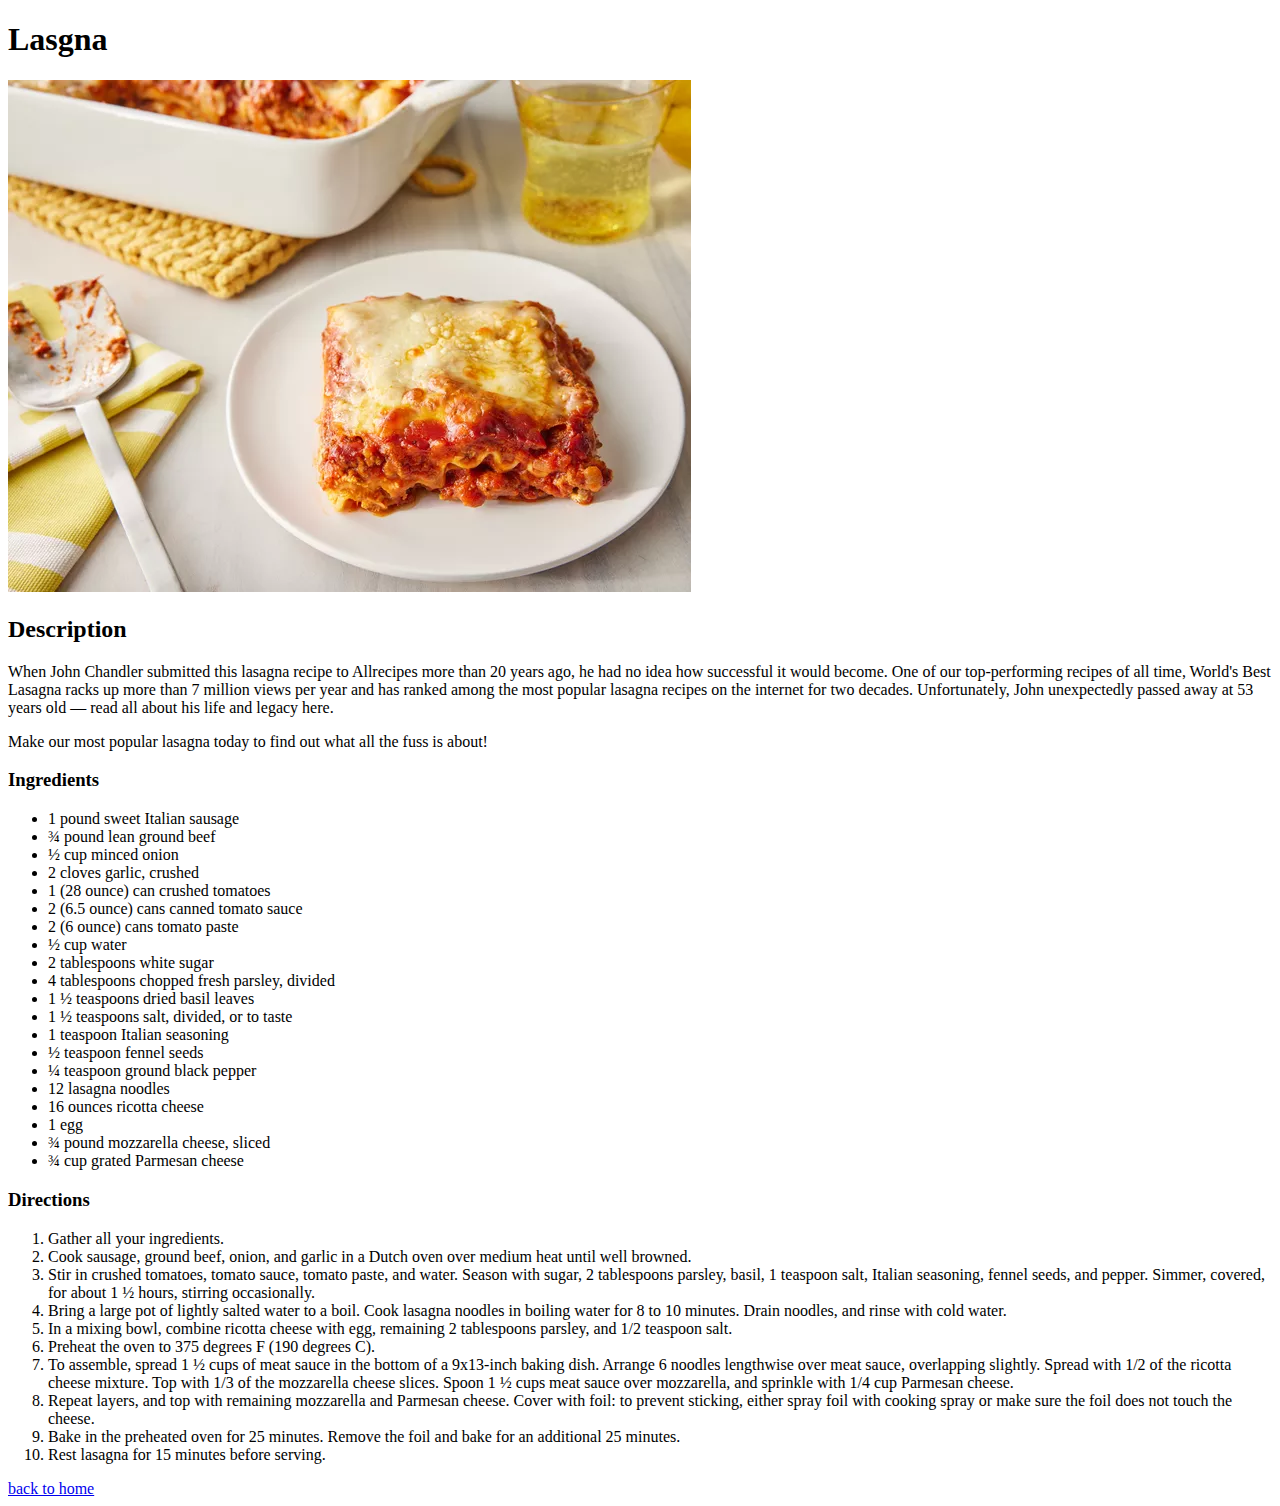
==== recipes/lasgna.html @ 9a273ecb "added lasgna recipe" ====
<!DOCTYPE html>
<html lang="en">
<head>
    <meta charset="UTF-8">
    <meta name="viewport" content="width=device-width, initial-scale=1.0">
    <title>Document</title>
</head>
<body>
    <h1> Lasgna</h1>
    <img src="../images/lasagna.webp" alt="lasgna picture"> 
    <h2> Description</h2>
    <p>When John Chandler submitted this lasagna recipe to Allrecipes more than 20 years ago, he had no idea how successful it would become. One of our top-performing recipes of all time, World's Best Lasagna racks up more than 7 million views per year and has ranked among the most popular lasagna recipes on the internet for two decades. Unfortunately, John unexpectedly passed away at 53 years old — read all about his life and legacy here.</p>

    <p>Make our most popular lasagna today to find out what all the fuss is about!</p>
    <h3>Ingredients</h3>
    <ul>
        <li>1 pound sweet Italian sausage</li>
        <li>¾ pound lean ground beef</li>
        <li>½ cup minced onion</li>
        <li>2 cloves garlic, crushed</li>
        <li>1 (28 ounce) can crushed tomatoes</li>
        <li>2 (6.5 ounce) cans canned tomato sauce</li>
        <li>2 (6 ounce) cans tomato paste</li>
        <li>½ cup water</li>
        <li>2 tablespoons white sugar</li>
        <li>4 tablespoons chopped fresh parsley, divided</li>
        <li>1 ½ teaspoons dried basil leaves</li>
        <li>1 ½ teaspoons salt, divided, or to taste</li>
        <li>1 teaspoon Italian seasoning</li>
        <li>½ teaspoon fennel seeds</li>
        <li>¼ teaspoon ground black pepper</li>
        <li>12 lasagna noodles</li>
        <li>16 ounces ricotta cheese</li>
        <li>1 egg</li>
        <li>¾ pound mozzarella cheese, sliced</li>
        <li>¾ cup grated Parmesan cheese</li>
    </ul>

    <h3>Directions</h3>
    <ol>
        <li>Gather all your ingredients.</li>
        <li>Cook sausage, ground beef, onion, and garlic in a Dutch oven over medium heat until well browned.</li>
        <li>Stir in crushed tomatoes, tomato sauce, tomato paste, and water. Season with sugar, 2 tablespoons parsley, basil, 1 teaspoon salt, Italian seasoning, fennel seeds, and pepper. Simmer, covered, for about 1 ½ hours, stirring occasionally.</li>
        <li>Bring a large pot of lightly salted water to a boil. Cook lasagna noodles in boiling water for 8 to 10 minutes. Drain noodles, and rinse with cold water.</li>
        <li>In a mixing bowl, combine ricotta cheese with egg, remaining 2 tablespoons parsley, and 1/2 teaspoon salt.</li>
        <li>Preheat the oven to 375 degrees F (190 degrees C).</li>
        <li>To assemble, spread 1 ½ cups of meat sauce in the bottom of a 9x13-inch baking dish. Arrange 6 noodles lengthwise over meat sauce, overlapping slightly. Spread with 1/2 of the ricotta cheese mixture. Top with 1/3 of the mozzarella cheese slices. Spoon 1 ½ cups meat sauce over mozzarella, and sprinkle with 1/4 cup Parmesan cheese.</li>
        <li>Repeat layers, and top with remaining mozzarella and Parmesan cheese. Cover with foil: to prevent sticking, either spray foil with cooking spray or make sure the foil does not touch the cheese.</li>
        <li>Bake in the preheated oven for 25 minutes. Remove the foil and bake for an additional 25 minutes.</li>
        <li>Rest lasagna for 15 minutes before serving.</li>
    </ol>
    
    <footer>
        <a href="../index.html">back to home</a>
    </footer>
    
</body>
</html>
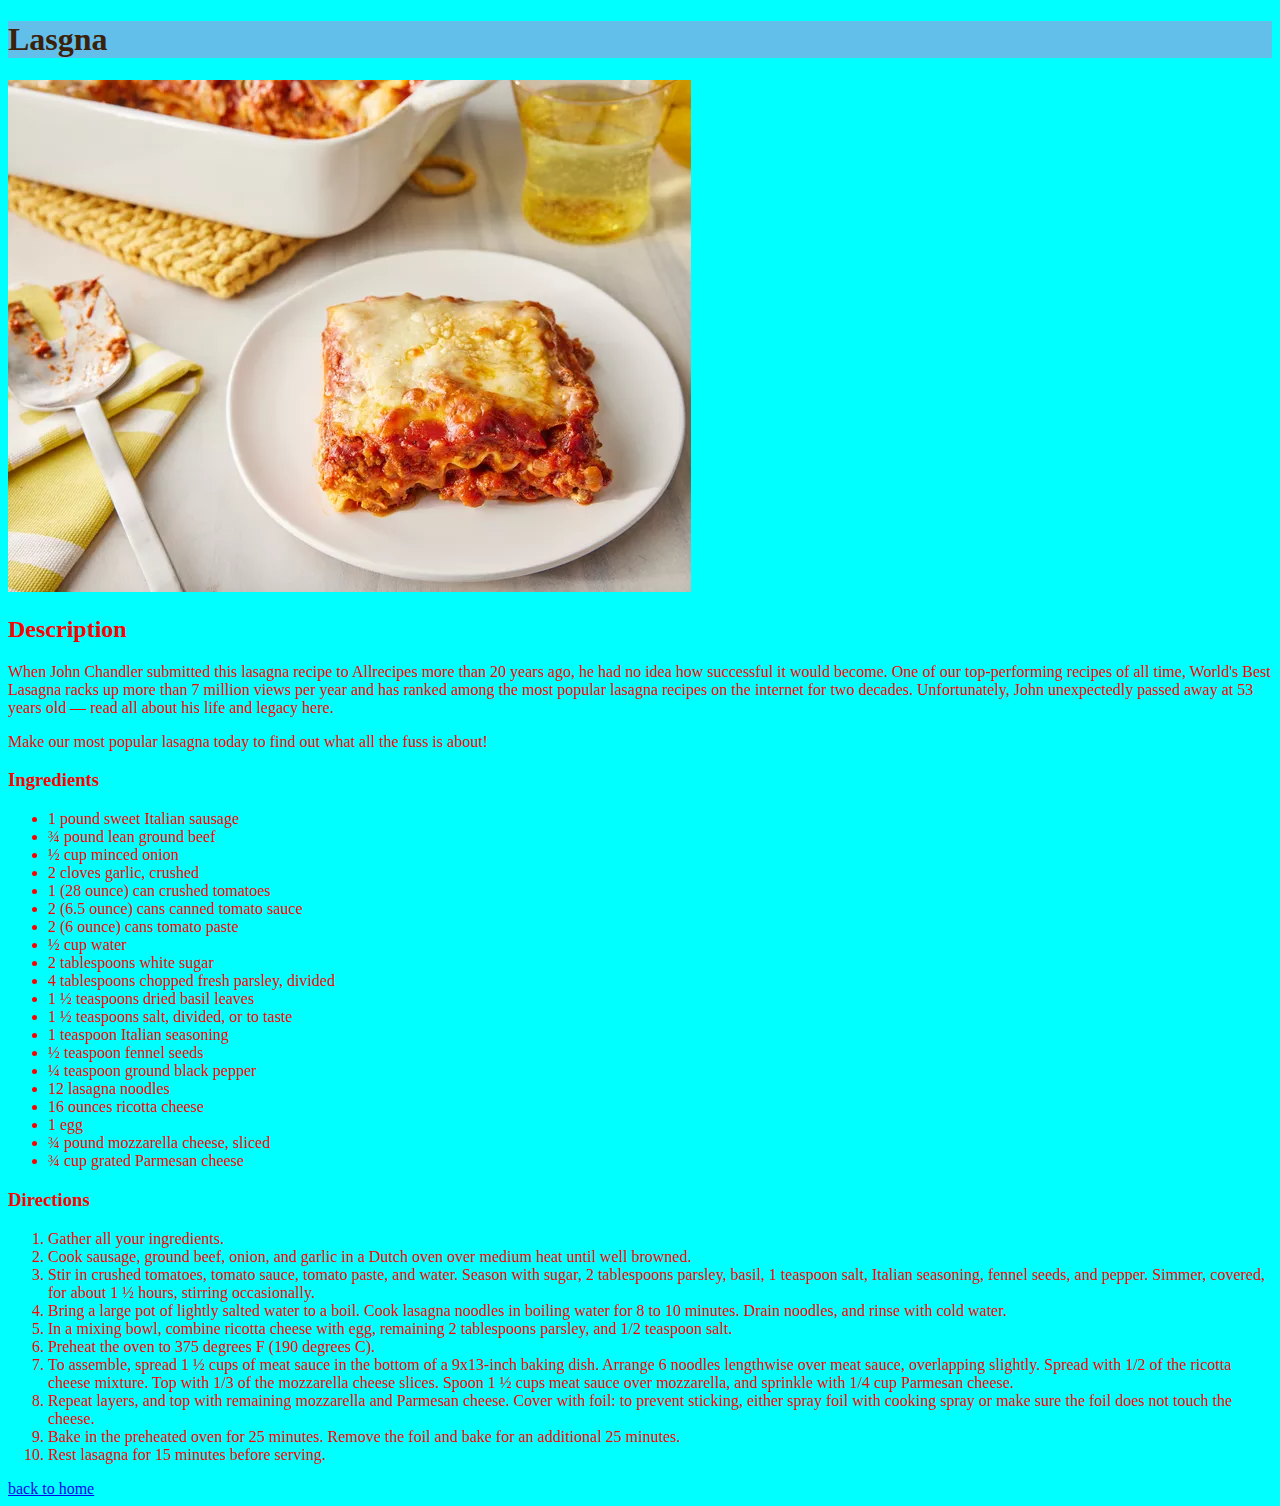
==== commit 740e1eac: "css testing added" ====
--- a/recipes/lasgna.html
+++ b/recipes/lasgna.html
@@ -4,9 +4,10 @@
     <meta charset="UTF-8">
     <meta name="viewport" content="width=device-width, initial-scale=1.0">
     <title>Document</title>
+    <link rel="stylesheet" href="../styles.css">
 </head>
 <body>
-    <h1> Lasgna</h1>
+    <h1 class="title"> Lasgna</h1>
     <img src="../images/lasagna.webp" alt="lasgna picture"> 
     <h2> Description</h2>
     <p>When John Chandler submitted this lasagna recipe to Allrecipes more than 20 years ago, he had no idea how successful it would become. One of our top-performing recipes of all time, World's Best Lasagna racks up more than 7 million views per year and has ranked among the most popular lasagna recipes on the internet for two decades. Unfortunately, John unexpectedly passed away at 53 years old — read all about his life and legacy here.</p>
--- a/styles.css
+++ b/styles.css
@@ -0,0 +1,24 @@
+body {
+    background-color: aqua;
+    color: red;
+}
+
+h1 {
+    background-color: hsl(199, 77%, 65%);
+    font-weight: bold;
+}
+
+.title {
+    color: rgb(59, 33, 9);
+    font: helvetica,sans-serif;
+}
+
+.ingredients {
+    background-color: yellowgreen;
+    color: white;
+
+}
+
+.directions {
+    font-weight: bold;
+}